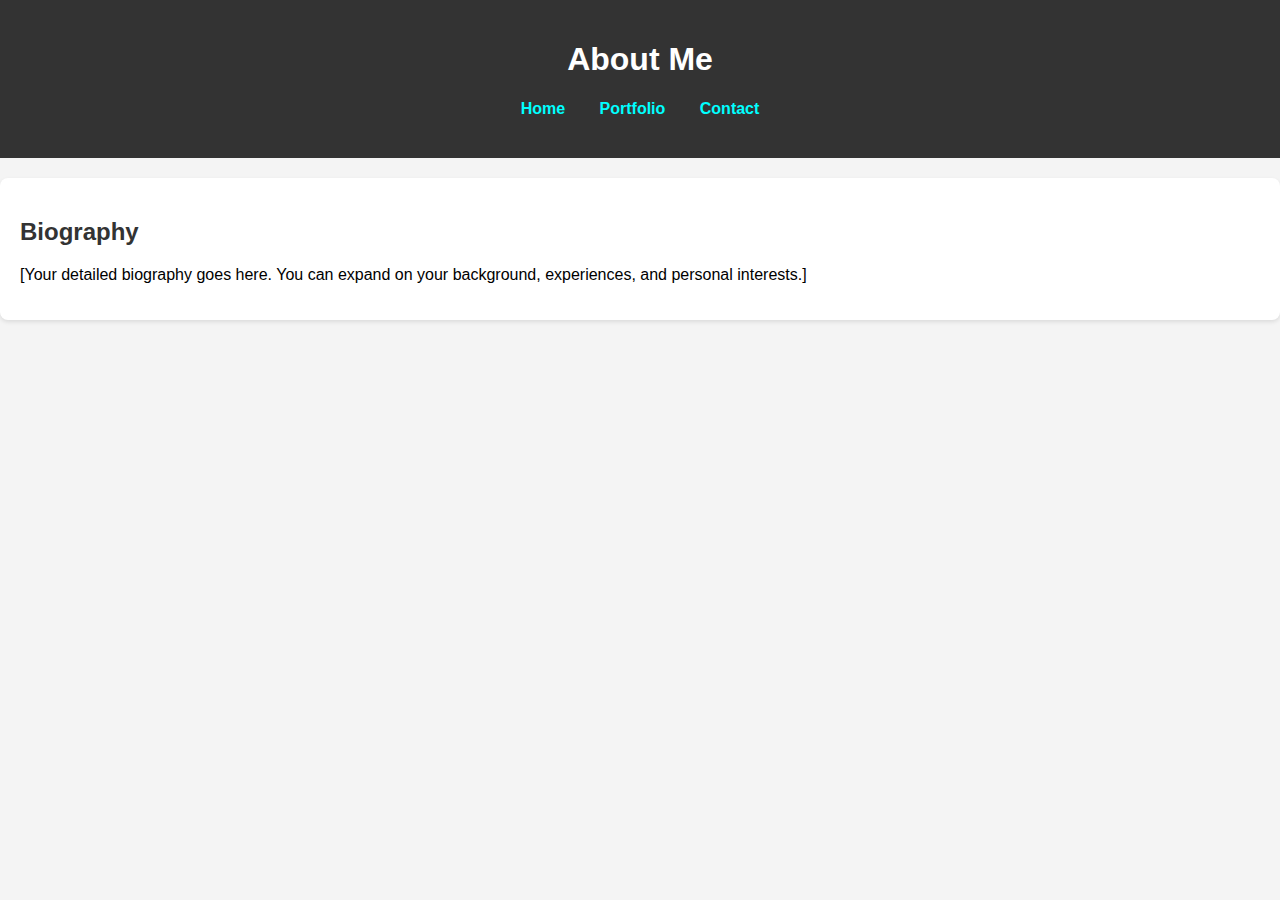
==== about.html @ 7da4dcb6 "created different pages" ====
<!DOCTYPE html>
<html lang="en">
<head>
    <meta charset="UTF-8">
    <meta name="viewport" content="width=device-width, initial-scale=1.0">
    <title>About Me</title>
    <link rel="stylesheet" href="styles.css">
</head>
<body>
    <header>
        <h1>About Me</h1>
        <nav>
            <ul>
                <li><a href="index.html">Home</a></li>
                <li><a href="portfolio.html">Portfolio</a></li>
                <li><a href="contact.html">Contact</a></li>
            </ul>
        </nav>
    </header>
    <section>
        <h2>Biography</h2>
        <p>[Your detailed biography goes here. You can expand on your background, experiences, and personal interests.]</p>
    </section>
</body>
</html>
---- styles.css ----
body {
    font-family: Arial, sans-serif;
    background-color: #f4f4f4;
    margin: 0;
    padding: 0;
}
header {
    background-color: #333;
    color: white;
    padding: 20px;
    text-align: center;
}
section {
    padding: 20px;
}
section {
    margin: 20px 0;
    padding: 20px;
    background-color: #fff;
    border-radius: 8px;
    box-shadow: 0 2px 4px rgba(0, 0, 0, 0.1);
}

h2 {
    color: #333;
}

ul {
    list-style-type: none;
    padding: 0;
}

ul li {
    margin-bottom: 10px;
}

a {
    color: #0066cc;
    text-decoration: none;
}

a:hover {
    text-decoration: underline;
}

form {
    display: flex;
    flex-direction: column;
    gap: 10px;
    max-width: 500px;
    margin: 0 auto;
}

label {
    font-weight: bold;
}

input, textarea {
    padding: 10px;
    border: 1px solid #ccc;
    border-radius: 5px;
    width: 100%;
}

button {
    background-color: #333;
    color: white;
    padding: 10px;
    border: none;
    border-radius: 5px;
    cursor: pointer;
}

button:hover {
    background-color: #555;
}
nav {
    text-align: center;
    margin: 20px 0;
}

nav ul {
    list-style-type: none;
    padding: 0;
}

nav ul li {
    display: inline;
    margin: 0 15px;
}

nav ul li a {
    text-decoration: none;
    color: #00ffff;
    font-weight: bold;
}

nav ul li a:hover {
    color: #0066cc;
}
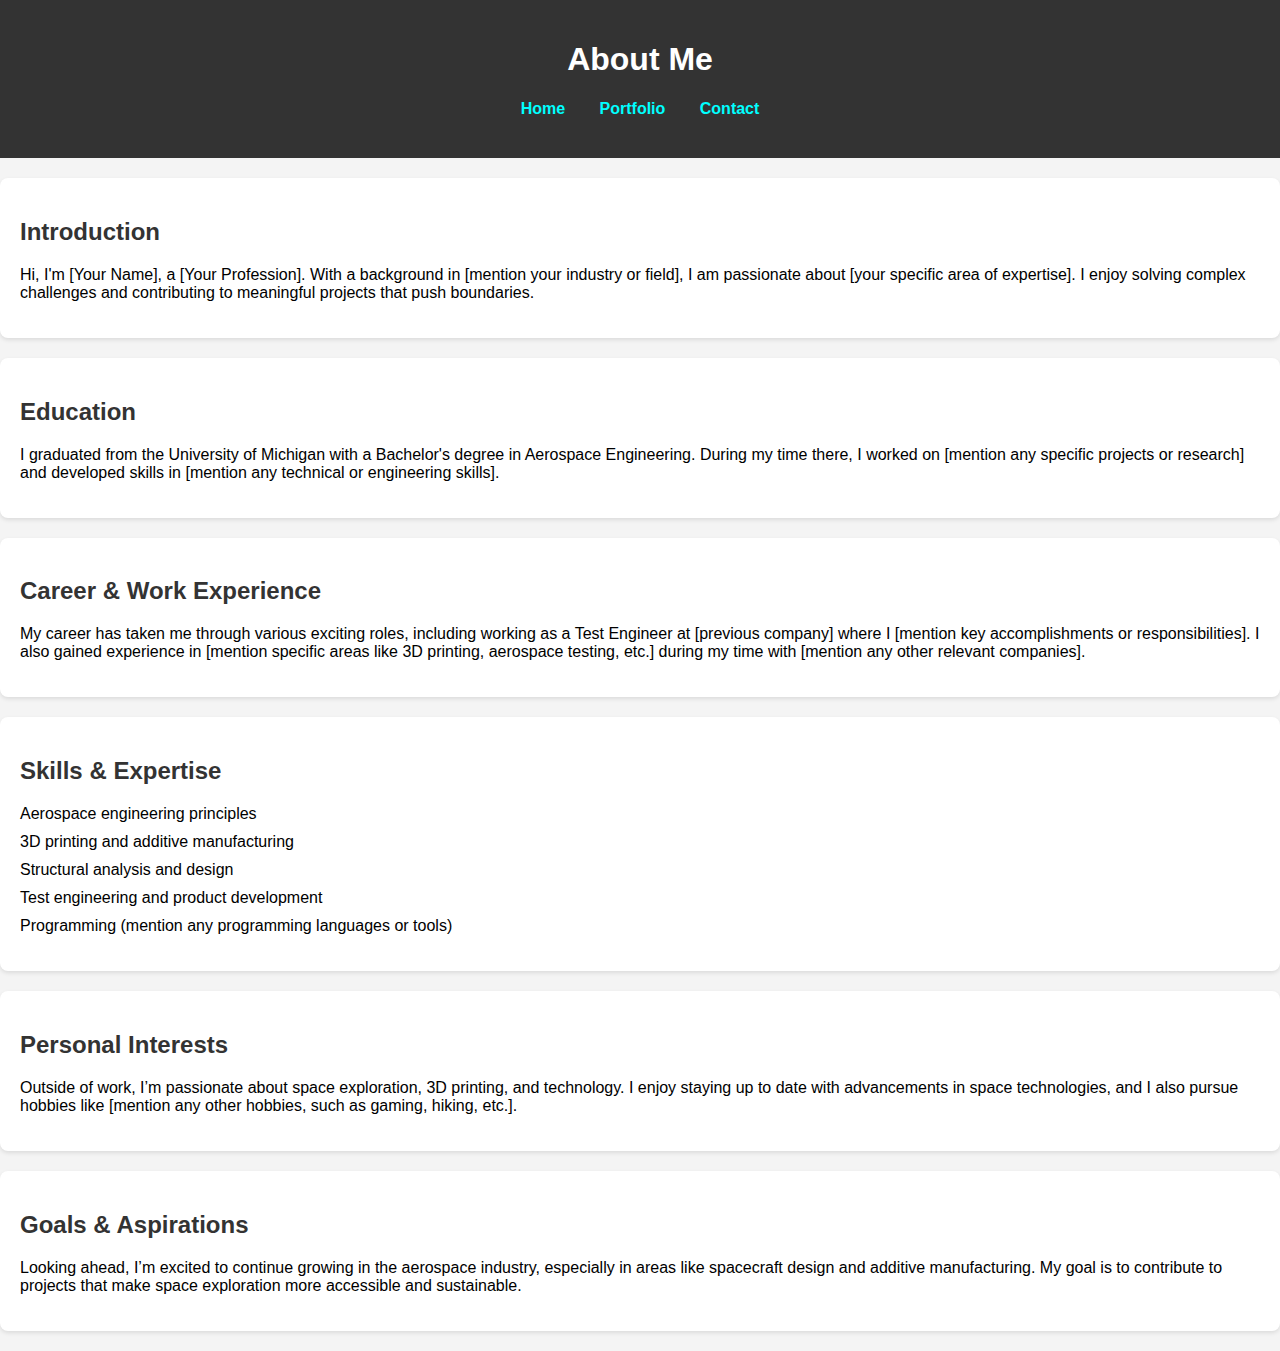
==== commit 415d3394: "basic outline of about me page" ====
--- a/about.html
+++ b/about.html
@@ -18,8 +18,39 @@
         </nav>
     </header>
     <section>
-        <h2>Biography</h2>
-        <p>[Your detailed biography goes here. You can expand on your background, experiences, and personal interests.]</p>
+        <h2>Introduction</h2>
+        <p>Hi, I'm [Your Name], a [Your Profession]. With a background in [mention your industry or field], I am passionate about [your specific area of expertise]. I enjoy solving complex challenges and contributing to meaningful projects that push boundaries.</p>
+    </section>
+
+    <section>
+        <h2>Education</h2>
+        <p>I graduated from the University of Michigan with a Bachelor's degree in Aerospace Engineering. During my time there, I worked on [mention any specific projects or research] and developed skills in [mention any technical or engineering skills].</p>
+    </section>
+
+    <section>
+        <h2>Career & Work Experience</h2>
+        <p>My career has taken me through various exciting roles, including working as a Test Engineer at [previous company] where I [mention key accomplishments or responsibilities]. I also gained experience in [mention specific areas like 3D printing, aerospace testing, etc.] during my time with [mention any other relevant companies].</p>
+    </section>
+
+    <section>
+        <h2>Skills & Expertise</h2>
+        <ul>
+            <li>Aerospace engineering principles</li>
+            <li>3D printing and additive manufacturing</li>
+            <li>Structural analysis and design</li>
+            <li>Test engineering and product development</li>
+            <li>Programming (mention any programming languages or tools)</li>
+        </ul>
+    </section>
+
+    <section>
+        <h2>Personal Interests</h2>
+        <p>Outside of work, I’m passionate about space exploration, 3D printing, and technology. I enjoy staying up to date with advancements in space technologies, and I also pursue hobbies like [mention any other hobbies, such as gaming, hiking, etc.].</p>
+    </section>
+
+    <section>
+        <h2>Goals & Aspirations</h2>
+        <p>Looking ahead, I’m excited to continue growing in the aerospace industry, especially in areas like spacecraft design and additive manufacturing. My goal is to contribute to projects that make space exploration more accessible and sustainable.</p>
     </section>
 </body>
 </html>
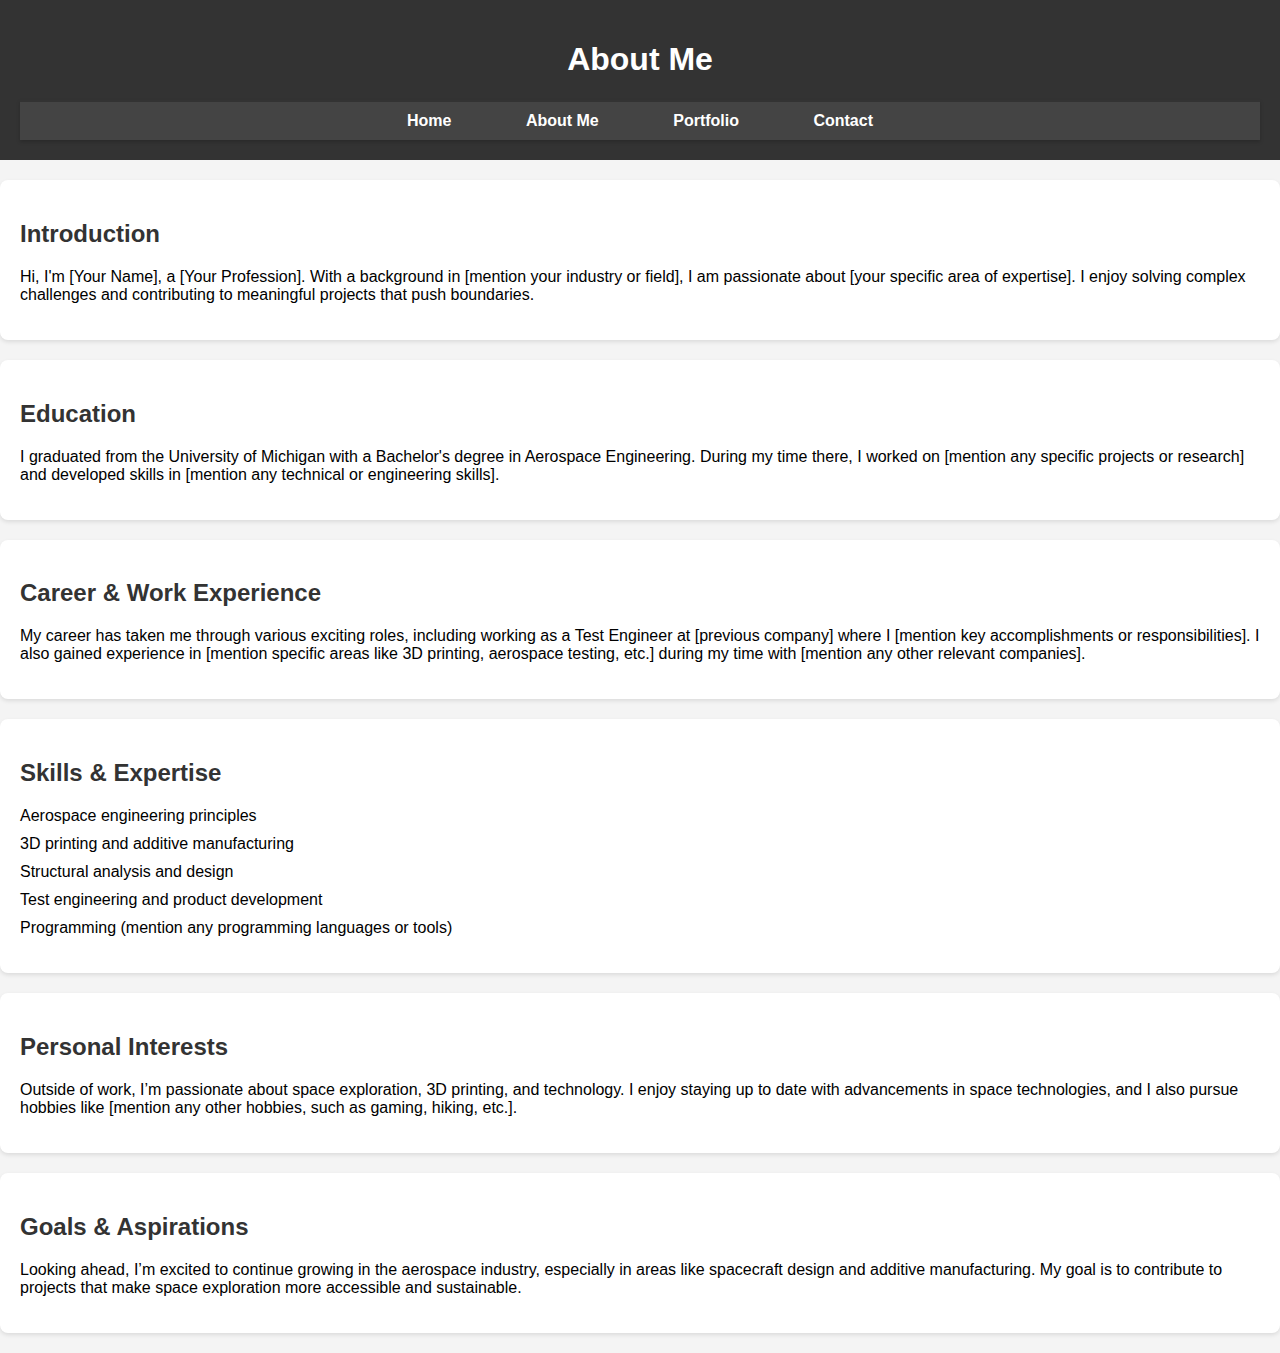
==== commit b5dd2eea: "trying new navigations" ====
--- a/about.html
+++ b/about.html
@@ -12,6 +12,7 @@
         <nav>
             <ul>
                 <li><a href="index.html">Home</a></li>
+                <li><a href="about.html">About Me</a></li>
                 <li><a href="portfolio.html">Portfolio</a></li>
                 <li><a href="contact.html">Contact</a></li>
             </ul>
--- a/styles.css
+++ b/styles.css
@@ -4,18 +4,53 @@
     margin: 0;
     padding: 0;
 }
+
 header {
     background-color: #333;
     color: white;
     padding: 20px;
     text-align: center;
+    position: relative; /* For consistent layout control */
 }
+
+/* Navigation Bar styles */
+nav {
+    background-color: #444;
+    text-align: center;
+    padding: 10px 0;
+    border-top: 2px solid #333; /* Separation from header */
+    box-shadow: 0px 2px 4px rgba(0, 0, 0, 0.2); /* Subtle shadow for elevation */
+    width: 100%; /* Full width for consistency */
+}
+
+nav ul {
+    list-style-type: none;
+    margin: 0;
+    padding: 0;
+}
+
+nav ul li {
+    display: inline-block; /* Better control over spacing and layout */
+    margin: 0 15px;
+}
+
+nav ul li a {
+    text-decoration: none;
+    color: white; /* Ensures readability on the dark background */
+    font-weight: bold;
+    padding: 10px 20px;
+    border-radius: 5px;
+    transition: background-color 0.3s ease;
+}
+
+nav ul li a:hover {
+    background-color: #555;
+    color: #fff; /* Keeps text white on hover for clarity */
+}
+
 section {
     padding: 20px;
-}
-section {
     margin: 20px 0;
-    padding: 20px;
     background-color: #fff;
     border-radius: 8px;
     box-shadow: 0 2px 4px rgba(0, 0, 0, 0.1);
@@ -74,27 +109,3 @@
 button:hover {
     background-color: #555;
 }
-nav {
-    text-align: center;
-    margin: 20px 0;
-}
-
-nav ul {
-    list-style-type: none;
-    padding: 0;
-}
-
-nav ul li {
-    display: inline;
-    margin: 0 15px;
-}
-
-nav ul li a {
-    text-decoration: none;
-    color: #00ffff;
-    font-weight: bold;
-}
-
-nav ul li a:hover {
-    color: #0066cc;
-}
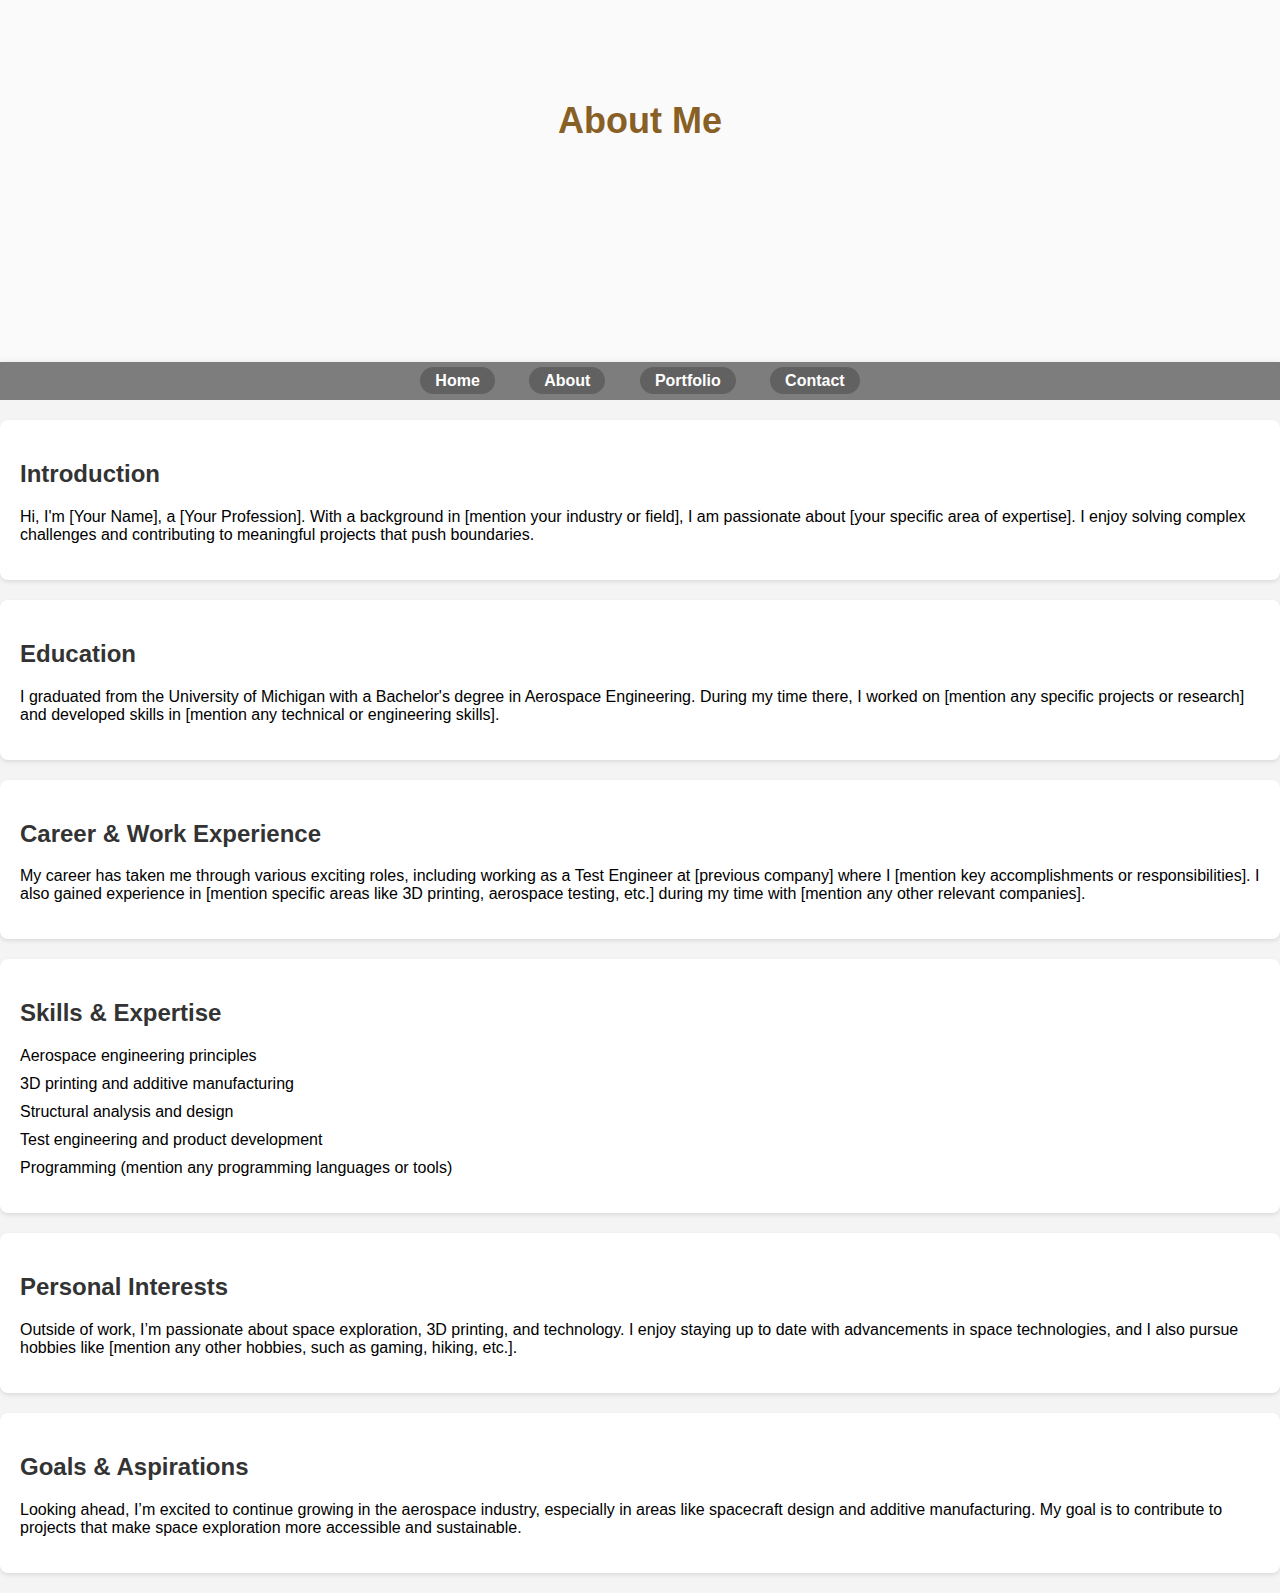
==== commit 9d8b0259: "Basic set up done, now need content" ====
--- a/about.html
+++ b/about.html
@@ -7,17 +7,19 @@
     <link rel="stylesheet" href="styles.css">
 </head>
 <body>
-    <header>
+    <header class="header-about">
+        <div class="overlay"></div>
         <h1>About Me</h1>
         <nav>
             <ul>
                 <li><a href="index.html">Home</a></li>
-                <li><a href="about.html">About Me</a></li>
+                <li><a href="about.html">About</a></li>
                 <li><a href="portfolio.html">Portfolio</a></li>
                 <li><a href="contact.html">Contact</a></li>
             </ul>
         </nav>
     </header>
+    
     <section>
         <h2>Introduction</h2>
         <p>Hi, I'm [Your Name], a [Your Profession]. With a background in [mention your industry or field], I am passionate about [your specific area of expertise]. I enjoy solving complex challenges and contributing to meaningful projects that push boundaries.</p>
--- a/styles.css
+++ b/styles.css
@@ -1,3 +1,4 @@
+/* General body styling */
 body {
     font-family: Arial, sans-serif;
     background-color: #f4f4f4;
@@ -5,49 +6,122 @@
     padding: 0;
 }
 
+/* Home Page Header */
+.header-home {
+    position: relative;
+    width: 100%;
+    height: 400px;
+    overflow: hidden;
+    background: url('src/images/home-image.jpg') no-repeat center center;
+    background-size: cover;
+}
+
+/* About Page Header */
+.header-about {
+    position: relative;
+    width: 100%;
+    height: 400px;
+    overflow: hidden;
+    background: url('src/images/image4.jpg') no-repeat center center;
+    background-size: cover;
+}
+
+/* Portfolio Page Header */
+.header-portfolio {
+    position: relative;
+    width: 100%;
+    height: 400px;
+    overflow: hidden;
+    background: url('src/images/image3.jpg') no-repeat center center;
+    background-size: cover;
+}
+
+/* Contact Page Header */
+.header-contact {
+    position: relative;
+    width: 100%;
+    height: 400px;
+    overflow: hidden;
+    background: url('src/images/image2.JPG') no-repeat center center;
+    background-size: cover;
+}
+
+
+/* Header styling */
 header {
-    background-color: #333;
-    color: white;
-    padding: 20px;
-    text-align: center;
-    position: relative; /* For consistent layout control */
-}
-
-/* Navigation Bar styles */
+    position: relative;
+    width: 100%;
+    height: 400px;
+    overflow: hidden;
+    background: url(src/images/image1.jpg) no-repeat center center;
+    background-size: cover;
+}
+
+/* Header overlay */
+.overlay {
+    position: absolute;
+    top: 0;
+    left: 0;
+    width: 100%;
+    height: 100%;
+    background-color: rgba(255, 255, 255, 0.5);
+    z-index: 1;
+}
+
+/* Header content - title */
+header h1 {
+    position: absolute;
+    z-index: 2;
+    color: rgb(136, 96, 37);
+    text-align: center;
+    padding-top: 50px;
+    margin: 0;
+    font-size: 36px;
+    top: 50px;
+    width: 100%;
+    font-family: -apple-system, BlinkMacSystemFont, "San Francisco", "Helvetica Neue", Helvetica, Arial, sans-serif;
+}
+
+/* Navigation bar styling */
 nav {
-    background-color: #444;
+    position: absolute;
+    bottom: 0;
+    width: 100%;
+    background-color: rgba(0, 0, 0, 0.5);
     text-align: center;
     padding: 10px 0;
-    border-top: 2px solid #333; /* Separation from header */
-    box-shadow: 0px 2px 4px rgba(0, 0, 0, 0.2); /* Subtle shadow for elevation */
-    width: 100%; /* Full width for consistency */
-}
-
+    box-shadow: 0px 4px 10px rgba(0, 0, 0, 0.2);
+    z-index: 2;
+}
+
+/* Navigation list */
 nav ul {
-    list-style-type: none;
+    list-style: none;
     margin: 0;
     padding: 0;
 }
 
 nav ul li {
-    display: inline-block; /* Better control over spacing and layout */
+    display: inline-block;
     margin: 0 15px;
 }
 
+/* Navigation links */
 nav ul li a {
     text-decoration: none;
-    color: white; /* Ensures readability on the dark background */
+    color: white;
     font-weight: bold;
-    padding: 10px 20px;
-    border-radius: 5px;
-    transition: background-color 0.3s ease;
+    padding: 5px 15px;
+    background-color: rgba(90, 90, 90, 0.8);
+    border-radius: 20px;
+    transition: background-color 0.3s ease, box-shadow 0.3s ease;
 }
 
 nav ul li a:hover {
-    background-color: #555;
-    color: #fff; /* Keeps text white on hover for clarity */
-}
-
+    background-color: rgba(0, 102, 204, 0.8);
+}
+
+/* Section styling */
 section {
     padding: 20px;
     margin: 20px 0;
@@ -56,28 +130,112 @@
     box-shadow: 0 2px 4px rgba(0, 0, 0, 0.1);
 }
 
-h2 {
+/* Heading section for explore */
+#explore-heading {
+    text-align: center;
+    margin: 50px 0;
+}
+
+#explore-heading h2 {
+    font-size: 28px;
     color: #333;
-}
-
-ul {
-    list-style-type: none;
-    padding: 0;
-}
-
-ul li {
-    margin-bottom: 10px;
-}
-
-a {
-    color: #0066cc;
+    margin: 0;
+}
+
+/* Thumbnails section */
+#thumbnails {
+    padding: 20px;
+    box-sizing: border-box;
+    text-align: center;
+}
+
+/* Thumbnail container */
+.thumbnail-container {
+    display: flex;
+    justify-content: center;
+    gap: 20px;
+    flex-wrap: wrap;
+}
+
+/* Common Thumbnail styling */
+.thumbnail {
+    display: flex;
+    flex-direction: column;
+    align-items: center;
     text-decoration: none;
-}
-
-a:hover {
-    text-decoration: underline;
-}
-
+    color: black;
+    border: 1px solid #ddd;
+    border-radius: 10px;
+    overflow: hidden;
+    transition: transform 0.3s ease, box-shadow 0.3s ease;
+    max-height: 300px; /* Consistent height */
+}
+
+/* Portfolio Thumbnail - Longer Width */
+.portfolio-thumbnail {
+    max-width: 300px; /* Wider than the resume thumbnail */
+}
+
+/* Resume Thumbnail */
+.resume-thumbnail {
+    max-width: 150px; /* Narrower width */
+}
+
+/* Image inside the thumbnail */
+.thumbnail img {
+    width: 100%;
+    height: 200px; /* Keep consistent height for all images */
+    object-fit: cover; /* Maintain aspect ratio */
+    margin-bottom: 10px; /* Space between image and caption */
+}
+
+/* Caption styling */
+.thumbnail p {
+    margin: 0;
+    padding: 5px;
+    font-weight: bold;
+    text-align: center;
+    color: #333; /* Adjust color if needed */
+}
+
+/* Hover effect on thumbnails */
+.thumbnail:hover {
+    transform: scale(1.05);
+    box-shadow: 0px 6px 15px rgba(0, 0, 0, 0.3);
+}
+
+
+/* About Me section styling */
+#about {
+    display: flex;
+    justify-content: space-between;
+    align-items: center;
+}
+
+#about .about-text {
+    flex: 1;
+    padding-right: 20px;
+}
+
+#about .about-text p {
+    margin: 0;
+}
+
+#about .headshot {
+    flex: 1;
+    display: flex;
+    justify-content: center;
+}
+
+#about .headshot img {
+    width: 100%;
+    max-width: 150px;
+    height: auto;
+    border-radius: 50%;
+    object-fit: cover;
+}
+
+/* Form styling */
 form {
     display: flex;
     flex-direction: column;
@@ -109,3 +267,39 @@
 button:hover {
     background-color: #555;
 }
+
+/* Links */
+a {
+    color: #0066cc;
+    text-decoration: none;
+}
+
+a:hover {
+    text-decoration: underline;
+}
+
+/* List styling */
+ul {
+    list-style: none;
+    padding: 0;
+}
+
+ul li {
+    margin-bottom: 10px;
+}
+
+/* Heading styles */
+h2 {
+    color: #333;
+}
+/* Header overlay */
+.overlay {
+    position: absolute;
+    top: 0;
+    left: 0;
+    width: 100%;
+    height: 100%;
+    background-color: rgba(255, 255, 255, 0.5); /* Adjust opacity as needed */
+    z-index: 1;
+}
+
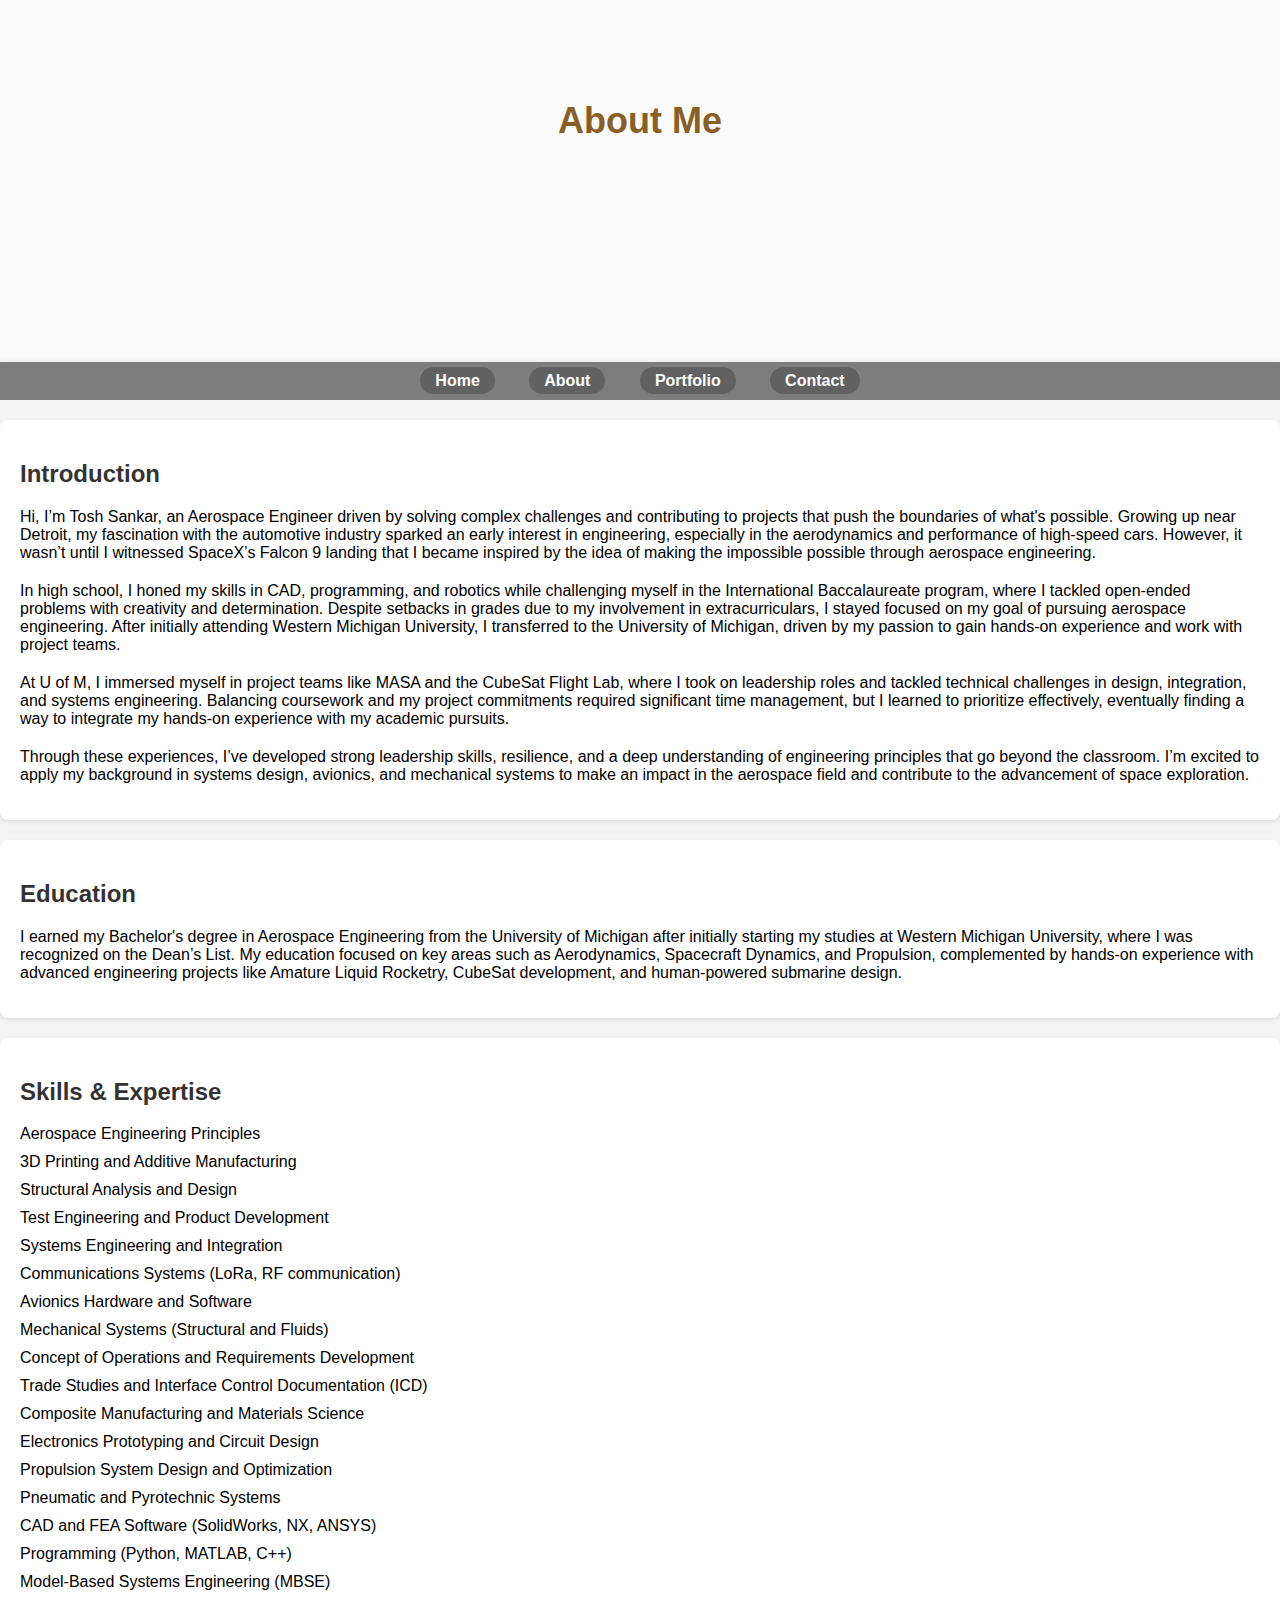
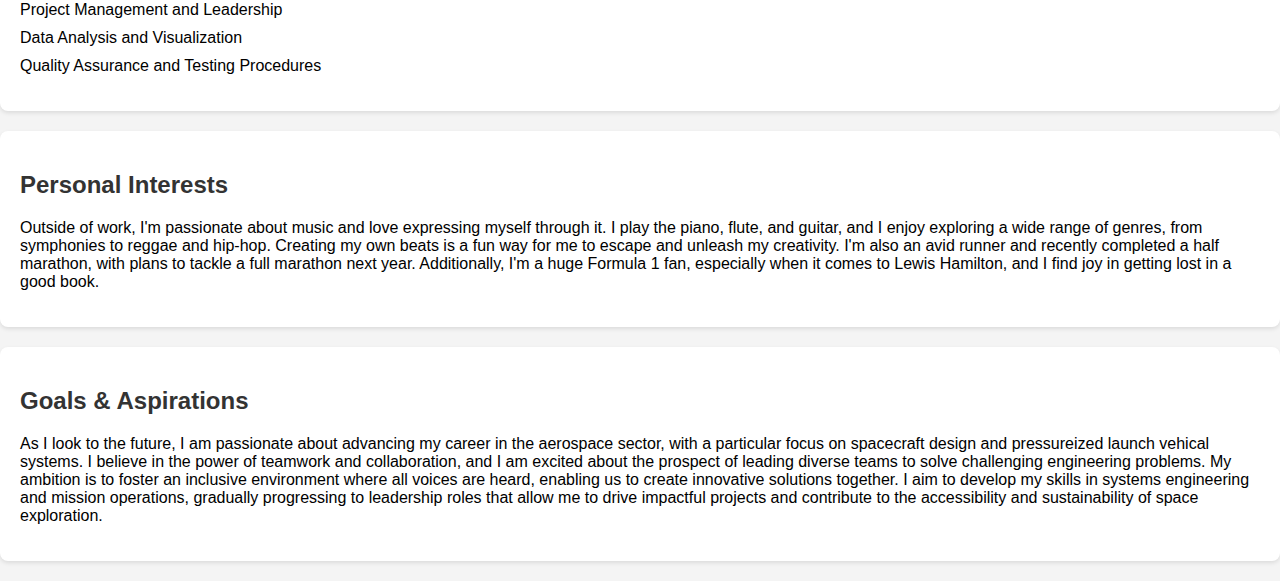
==== commit d543b7f3: "Finished home page with content and about me page" ====
--- a/about.html
+++ b/about.html
@@ -22,38 +22,59 @@
     
     <section>
         <h2>Introduction</h2>
-        <p>Hi, I'm [Your Name], a [Your Profession]. With a background in [mention your industry or field], I am passionate about [your specific area of expertise]. I enjoy solving complex challenges and contributing to meaningful projects that push boundaries.</p>
+        <p>Hi, I’m Tosh Sankar, an Aerospace Engineer driven by solving complex challenges and contributing to projects that push the boundaries of what's possible. Growing up near Detroit, my fascination with the automotive industry sparked an early interest in engineering, especially in the aerodynamics and performance of high-speed cars. However, it wasn’t until I witnessed SpaceX’s Falcon 9 landing that I became inspired by the idea of making the impossible possible through aerospace engineering.</p>
+
+        <p style="margin-top: 20px;">In high school, I honed my skills in CAD, programming, and robotics while challenging myself in the International Baccalaureate program, where I tackled open-ended problems with creativity and determination. Despite setbacks in grades due to my involvement in extracurriculars, I stayed focused on my goal of pursuing aerospace engineering. After initially attending Western Michigan University, I transferred to the University of Michigan, driven by my passion to gain hands-on experience and work with project teams.</p>
+            
+        <p style="margin-top: 20px;">At U of M, I immersed myself in project teams like MASA and the CubeSat Flight Lab, where I took on leadership roles and tackled technical challenges in design, integration, and systems engineering. Balancing coursework and my project commitments required significant time management, but I learned to prioritize effectively, eventually finding a way to integrate my hands-on experience with my academic pursuits.</p>
+            
+        <p style="margin-top: 20px;">Through these experiences, I’ve developed strong leadership skills, resilience, and a deep understanding of engineering principles that go beyond the classroom. I’m excited to apply my background in systems design, avionics, and mechanical systems to make an impact in the aerospace field and contribute to the advancement of space exploration.</p>
     </section>
 
     <section>
         <h2>Education</h2>
-        <p>I graduated from the University of Michigan with a Bachelor's degree in Aerospace Engineering. During my time there, I worked on [mention any specific projects or research] and developed skills in [mention any technical or engineering skills].</p>
-    </section>
-
-    <section>
-        <h2>Career & Work Experience</h2>
-        <p>My career has taken me through various exciting roles, including working as a Test Engineer at [previous company] where I [mention key accomplishments or responsibilities]. I also gained experience in [mention specific areas like 3D printing, aerospace testing, etc.] during my time with [mention any other relevant companies].</p>
+        <p>
+            I earned my Bachelor's degree in Aerospace Engineering from the University of Michigan after initially starting my studies at Western Michigan University, where I was recognized on the Dean’s List. My education focused on key areas such as Aerodynamics, Spacecraft Dynamics, and Propulsion, complemented by hands-on experience with advanced engineering projects like Amature Liquid Rocketry, CubeSat development, and human-powered submarine design.
+        </p>
     </section>
 
     <section>
         <h2>Skills & Expertise</h2>
         <ul>
-            <li>Aerospace engineering principles</li>
-            <li>3D printing and additive manufacturing</li>
-            <li>Structural analysis and design</li>
-            <li>Test engineering and product development</li>
-            <li>Programming (mention any programming languages or tools)</li>
+            <li>Aerospace Engineering Principles</li>
+            <li>3D Printing and Additive Manufacturing</li>
+            <li>Structural Analysis and Design</li>
+            <li>Test Engineering and Product Development</li>
+            <li>Systems Engineering and Integration</li>
+            <li>Communications Systems (LoRa, RF communication)</li>
+            <li>Avionics Hardware and Software</li>
+            <li>Mechanical Systems (Structural and Fluids)</li>
+            <li>Concept of Operations and Requirements Development</li>
+            <li>Trade Studies and Interface Control Documentation (ICD)</li>
+            <li>Composite Manufacturing and Materials Science</li>
+            <li>Electronics Prototyping and Circuit Design</li>
+            <li>Propulsion System Design and Optimization</li>
+            <li>Pneumatic and Pyrotechnic Systems</li>
+            <li>CAD and FEA Software (SolidWorks, NX, ANSYS)</li>
+            <li>Programming (Python, MATLAB, C++)</li>
+            <li>Model-Based Systems Engineering (MBSE)</li>
+            <li>Project Management and Leadership</li>
+            <li>Data Analysis and Visualization</li>
+            <li>Quality Assurance and Testing Procedures</li>
         </ul>
     </section>
+    
 
     <section>
         <h2>Personal Interests</h2>
-        <p>Outside of work, I’m passionate about space exploration, 3D printing, and technology. I enjoy staying up to date with advancements in space technologies, and I also pursue hobbies like [mention any other hobbies, such as gaming, hiking, etc.].</p>
+        <p>Outside of work, I'm passionate about music and love expressing myself through it. I play the piano, flute, and guitar, and I enjoy exploring a wide range of genres, from symphonies to reggae and hip-hop. Creating my own beats is a fun way for me to escape and unleash my creativity. I'm also an avid runner and recently completed a half marathon, with plans to tackle a full marathon next year. Additionally, I'm a huge Formula 1 fan, especially when it comes to Lewis Hamilton, and I find joy in getting lost in a good book.</p>
     </section>
+    
 
     <section>
         <h2>Goals & Aspirations</h2>
-        <p>Looking ahead, I’m excited to continue growing in the aerospace industry, especially in areas like spacecraft design and additive manufacturing. My goal is to contribute to projects that make space exploration more accessible and sustainable.</p>
+        <p>As I look to the future, I am passionate about advancing my career in the aerospace sector, with a particular focus on spacecraft design and pressureized launch vehical systems. I believe in the power of teamwork and collaboration, and I am excited about the prospect of leading diverse teams to solve challenging engineering problems. My ambition is to foster an inclusive environment where all voices are heard, enabling us to create innovative solutions together. I aim to develop my skills in systems engineering and mission operations, gradually progressing to leadership roles that allow me to drive impactful projects and contribute to the accessibility and sustainability of space exploration.</p>
     </section>
+    
 </body>
 </html>
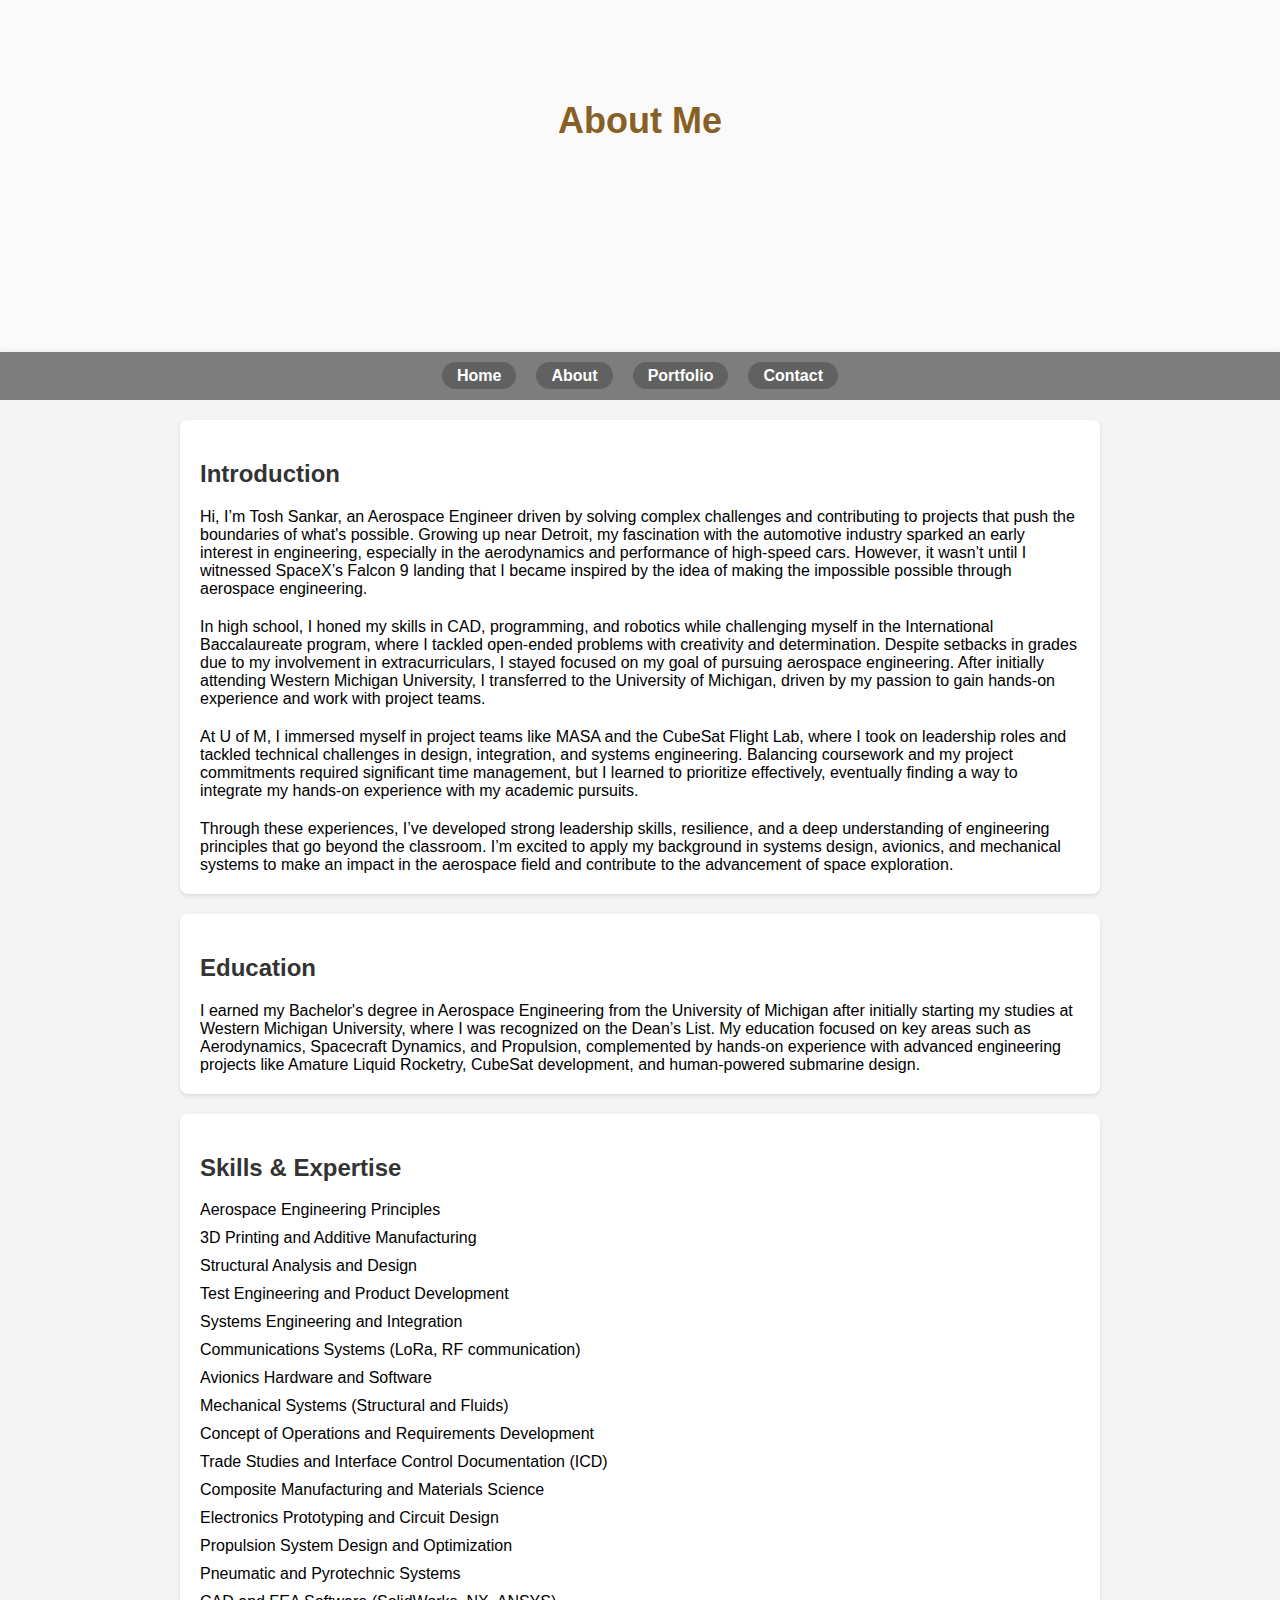
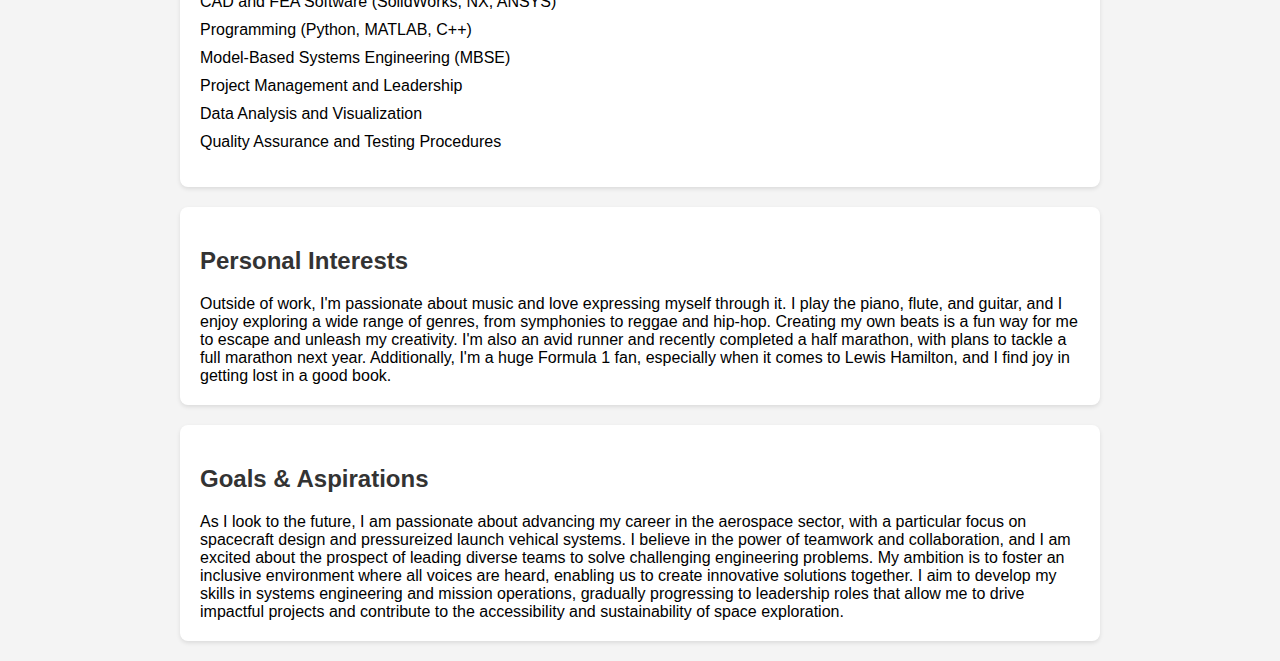
==== commit cffb3ee9: "Fixed side margine issues, and now flexible for smartphone devices-ish (nav still needs work)" ====
--- a/about.html
+++ b/about.html
@@ -24,7 +24,7 @@
         <h2>Introduction</h2>
         <p>Hi, I’m Tosh Sankar, an Aerospace Engineer driven by solving complex challenges and contributing to projects that push the boundaries of what's possible. Growing up near Detroit, my fascination with the automotive industry sparked an early interest in engineering, especially in the aerodynamics and performance of high-speed cars. However, it wasn’t until I witnessed SpaceX’s Falcon 9 landing that I became inspired by the idea of making the impossible possible through aerospace engineering.</p>
 
-        <p style="margin-top: 20px;">In high school, I honed my skills in CAD, programming, and robotics while challenging myself in the International Baccalaureate program, where I tackled open-ended problems with creativity and determination. Despite setbacks in grades due to my involvement in extracurriculars, I stayed focused on my goal of pursuing aerospace engineering. After initially attending Western Michigan University, I transferred to the University of Michigan, driven by my passion to gain hands-on experience and work with project teams.</p>
+        <p style="margin-top: 20px;" style="margin-left: 34444;">In high school, I honed my skills in CAD, programming, and robotics while challenging myself in the International Baccalaureate program, where I tackled open-ended problems with creativity and determination. Despite setbacks in grades due to my involvement in extracurriculars, I stayed focused on my goal of pursuing aerospace engineering. After initially attending Western Michigan University, I transferred to the University of Michigan, driven by my passion to gain hands-on experience and work with project teams.</p>
             
         <p style="margin-top: 20px;">At U of M, I immersed myself in project teams like MASA and the CubeSat Flight Lab, where I took on leadership roles and tackled technical challenges in design, integration, and systems engineering. Balancing coursework and my project commitments required significant time management, but I learned to prioritize effectively, eventually finding a way to integrate my hands-on experience with my academic pursuits.</p>
             
--- a/styles.css
+++ b/styles.css
@@ -82,7 +82,7 @@
     font-family: -apple-system, BlinkMacSystemFont, "San Francisco", "Helvetica Neue", Helvetica, Arial, sans-serif;
 }
 
-/* Navigation bar styling */
+/* Navigation bar */
 nav {
     position: absolute;
     bottom: 0;
@@ -96,14 +96,17 @@
 
 /* Navigation list */
 nav ul {
-    list-style: none;
+    display: flex; /* Flexbox for responsive behavior */
+    justify-content: center; /* Center items horizontally */
+    flex-wrap: wrap; /* Allow items to wrap on smaller screens */
+    list-style: none; /* Remove bullets */
     margin: 0;
     padding: 0;
 }
 
+/* Navigation items */
 nav ul li {
-    display: inline-block;
-    margin: 0 15px;
+    margin: 5px 10px; /* Adjust spacing between items */
 }
 
 /* Navigation links */
@@ -115,20 +118,52 @@
     background-color: rgba(90, 90, 90, 0.8);
     border-radius: 20px;
     transition: background-color 0.3s ease, box-shadow 0.3s ease;
+    white-space: nowrap; /* Prevent text from breaking */
 }
 
 nav ul li a:hover {
     background-color: rgba(0, 102, 204, 0.8);
 }
 
+/* Responsive adjustments for smaller screens */
+@media (max-width: 768px) {
+    nav ul {
+        flex-direction: column; /* Stack items vertically */
+        align-items: center; /* Center them */
+    }
+
+    nav ul li {
+        margin: 10px 0; /* Add more spacing between stacked items */
+    }
+}
+
+
 /* Section styling */
+/* Ensure all sections have consistent spacing */
 section {
     padding: 20px;
-    margin: 20px 0;
+    margin: 20px auto; /* Center sections on the page */
+    width: calc(100% - 400px); /* Deduct 200px on each side */
+    max-width: 1200px; /* Optional: Limit the maximum width for better readability */
     background-color: #fff;
     border-radius: 8px;
     box-shadow: 0 2px 4px rgba(0, 0, 0, 0.1);
 }
+
+/* Alternatively, apply a universal container */
+.container {
+    margin: 0 auto; /* Center container */
+    padding: 0 200px; /* 200px padding on left and right */
+    box-sizing: border-box; /* Include padding in width calculations */
+}
+
+/* Text or other inner content */
+section p, section img {
+    margin: 0 auto;
+    max-width: 100%;
+    width: auto;
+}
+
 
 /* Heading section for explore */
 #explore-heading {
@@ -303,3 +338,13 @@
     z-index: 1;
 }
 
+@media (max-width: 768px) {
+    section {
+        width: calc(100% - 40px); /* Smaller margins for mobile */
+        padding: 10px;
+    }
+
+    .container {
+        padding: 0 20px;
+    }
+}
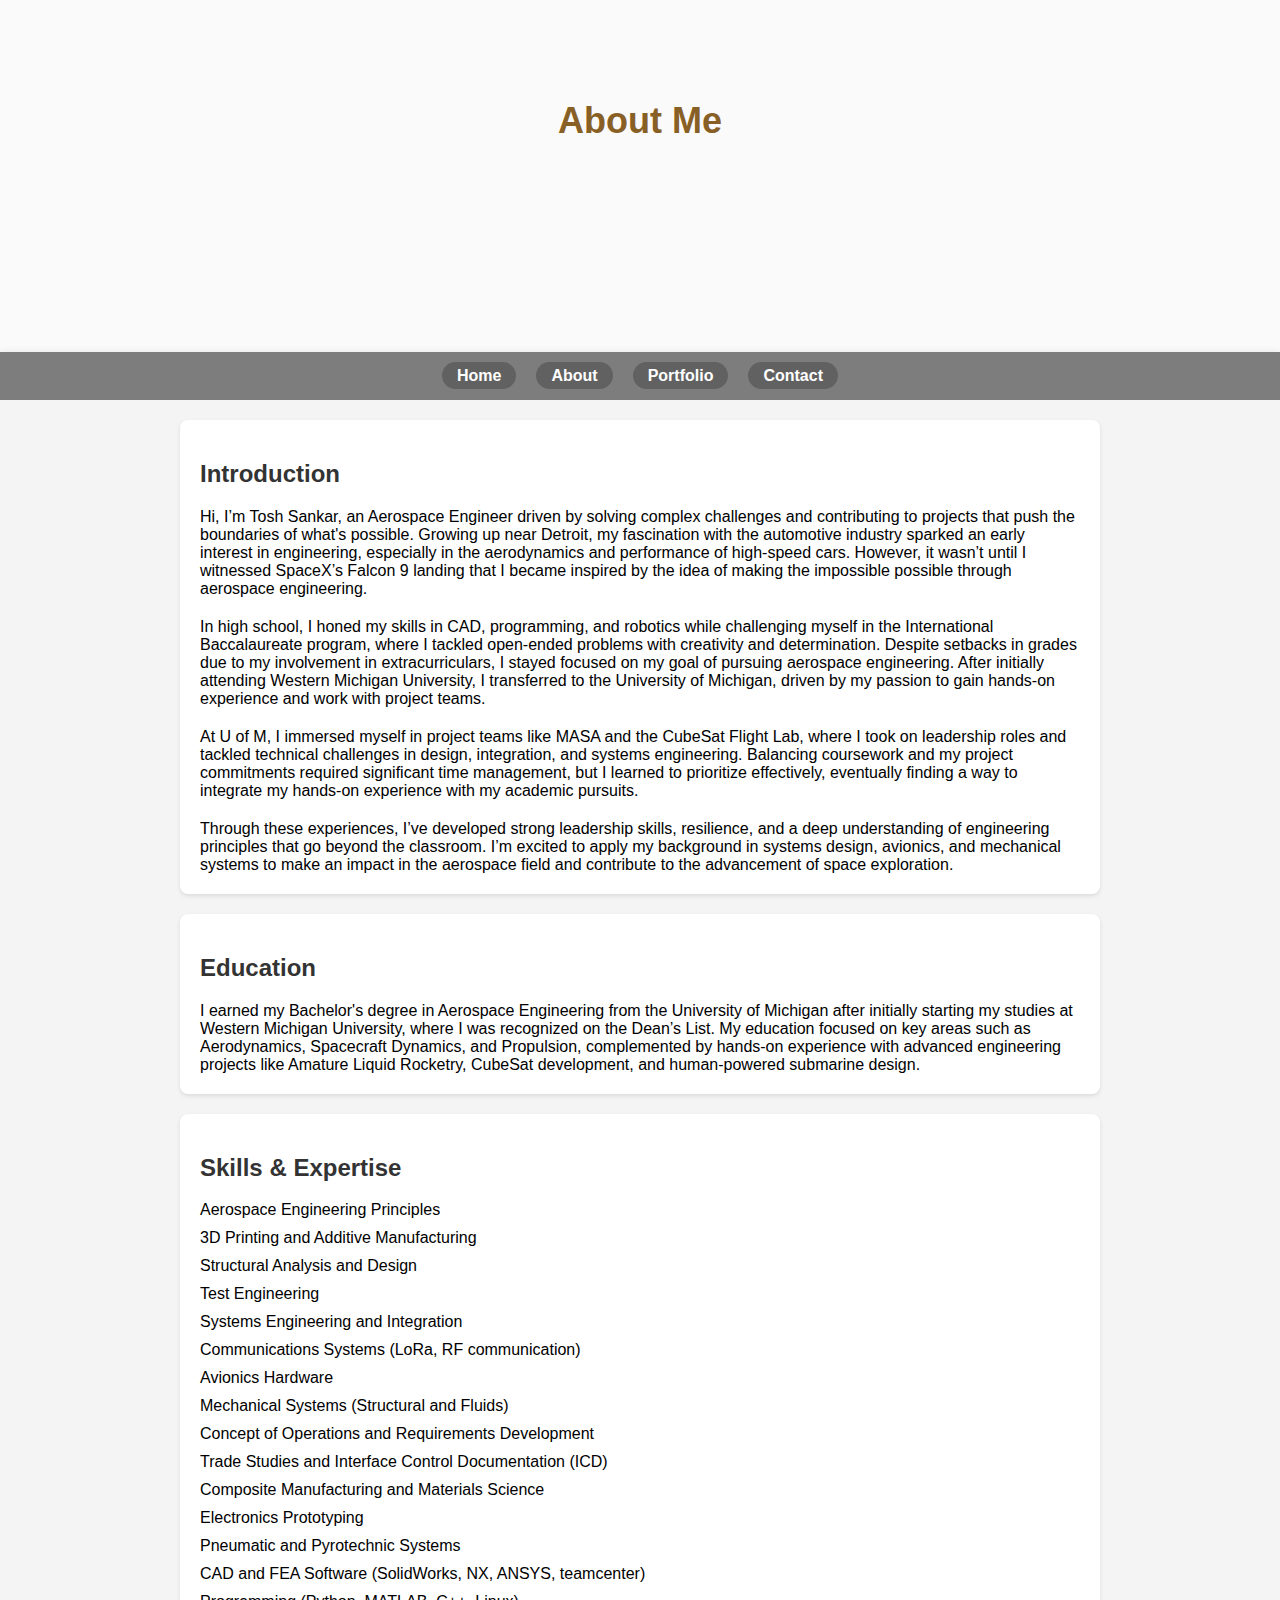
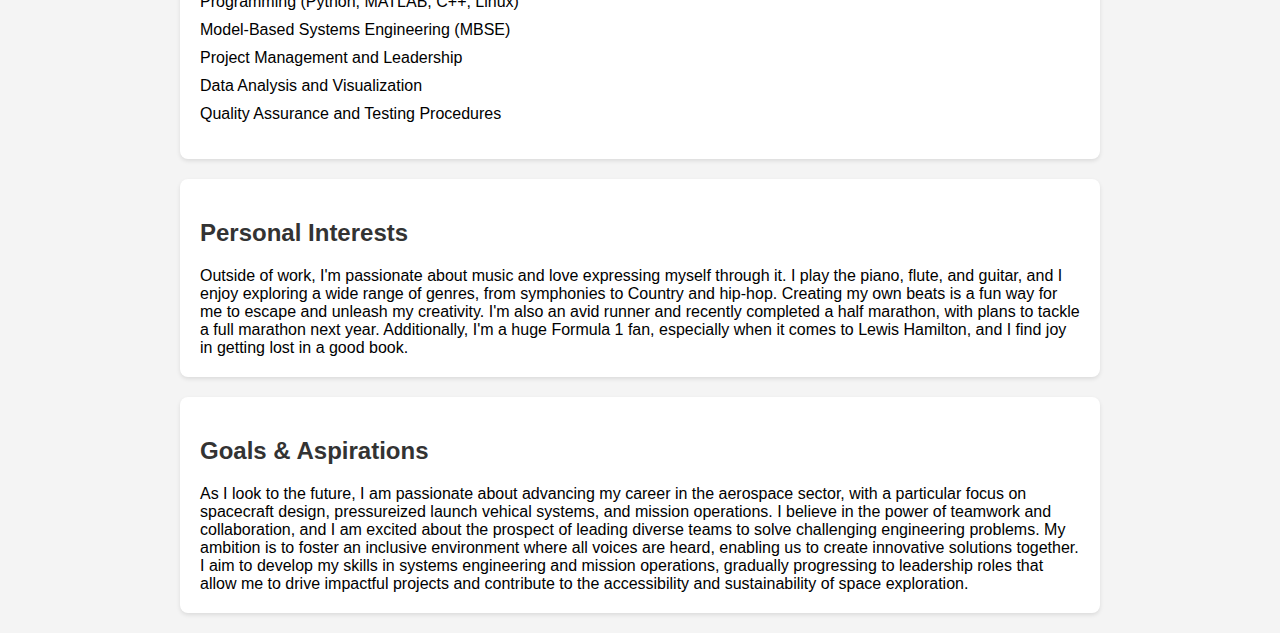
==== commit 087b0ce1: "updated about.html" ====
--- a/about.html
+++ b/about.html
@@ -44,19 +44,18 @@
             <li>Aerospace Engineering Principles</li>
             <li>3D Printing and Additive Manufacturing</li>
             <li>Structural Analysis and Design</li>
-            <li>Test Engineering and Product Development</li>
+            <li>Test Engineering</li>
             <li>Systems Engineering and Integration</li>
             <li>Communications Systems (LoRa, RF communication)</li>
-            <li>Avionics Hardware and Software</li>
+            <li>Avionics Hardware</li>
             <li>Mechanical Systems (Structural and Fluids)</li>
             <li>Concept of Operations and Requirements Development</li>
             <li>Trade Studies and Interface Control Documentation (ICD)</li>
             <li>Composite Manufacturing and Materials Science</li>
-            <li>Electronics Prototyping and Circuit Design</li>
-            <li>Propulsion System Design and Optimization</li>
+            <li>Electronics Prototyping</li>
             <li>Pneumatic and Pyrotechnic Systems</li>
-            <li>CAD and FEA Software (SolidWorks, NX, ANSYS)</li>
-            <li>Programming (Python, MATLAB, C++)</li>
+            <li>CAD and FEA Software (SolidWorks, NX, ANSYS, teamcenter)</li>
+            <li>Programming (Python, MATLAB, C++, Linux)</li>
             <li>Model-Based Systems Engineering (MBSE)</li>
             <li>Project Management and Leadership</li>
             <li>Data Analysis and Visualization</li>
@@ -67,13 +66,13 @@
 
     <section>
         <h2>Personal Interests</h2>
-        <p>Outside of work, I'm passionate about music and love expressing myself through it. I play the piano, flute, and guitar, and I enjoy exploring a wide range of genres, from symphonies to reggae and hip-hop. Creating my own beats is a fun way for me to escape and unleash my creativity. I'm also an avid runner and recently completed a half marathon, with plans to tackle a full marathon next year. Additionally, I'm a huge Formula 1 fan, especially when it comes to Lewis Hamilton, and I find joy in getting lost in a good book.</p>
+        <p>Outside of work, I'm passionate about music and love expressing myself through it. I play the piano, flute, and guitar, and I enjoy exploring a wide range of genres, from symphonies to Country and hip-hop. Creating my own beats is a fun way for me to escape and unleash my creativity. I'm also an avid runner and recently completed a half marathon, with plans to tackle a full marathon next year. Additionally, I'm a huge Formula 1 fan, especially when it comes to Lewis Hamilton, and I find joy in getting lost in a good book.</p>
     </section>
     
 
     <section>
         <h2>Goals & Aspirations</h2>
-        <p>As I look to the future, I am passionate about advancing my career in the aerospace sector, with a particular focus on spacecraft design and pressureized launch vehical systems. I believe in the power of teamwork and collaboration, and I am excited about the prospect of leading diverse teams to solve challenging engineering problems. My ambition is to foster an inclusive environment where all voices are heard, enabling us to create innovative solutions together. I aim to develop my skills in systems engineering and mission operations, gradually progressing to leadership roles that allow me to drive impactful projects and contribute to the accessibility and sustainability of space exploration.</p>
+        <p>As I look to the future, I am passionate about advancing my career in the aerospace sector, with a particular focus on spacecraft design, pressureized launch vehical systems, and mission operations. I believe in the power of teamwork and collaboration, and I am excited about the prospect of leading diverse teams to solve challenging engineering problems. My ambition is to foster an inclusive environment where all voices are heard, enabling us to create innovative solutions together. I aim to develop my skills in systems engineering and mission operations, gradually progressing to leadership roles that allow me to drive impactful projects and contribute to the accessibility and sustainability of space exploration.</p>
     </section>
     
 </body>
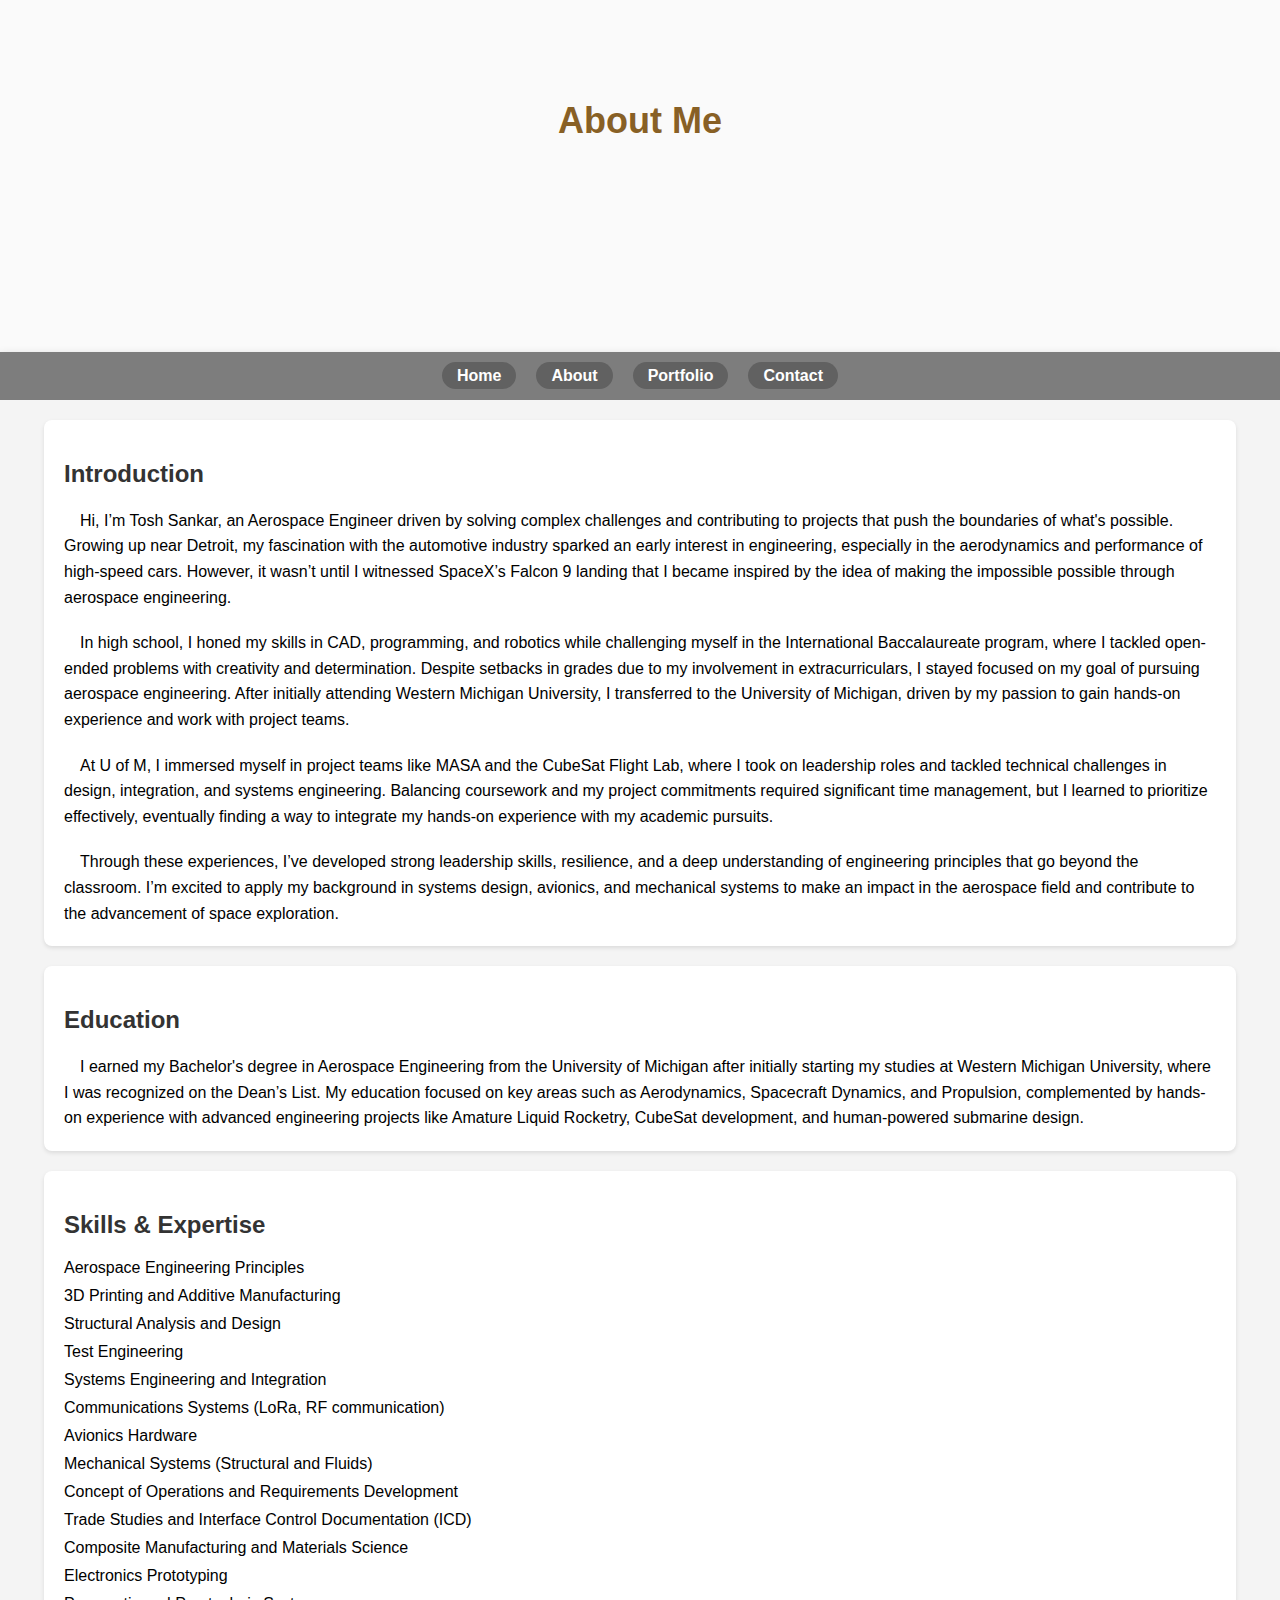
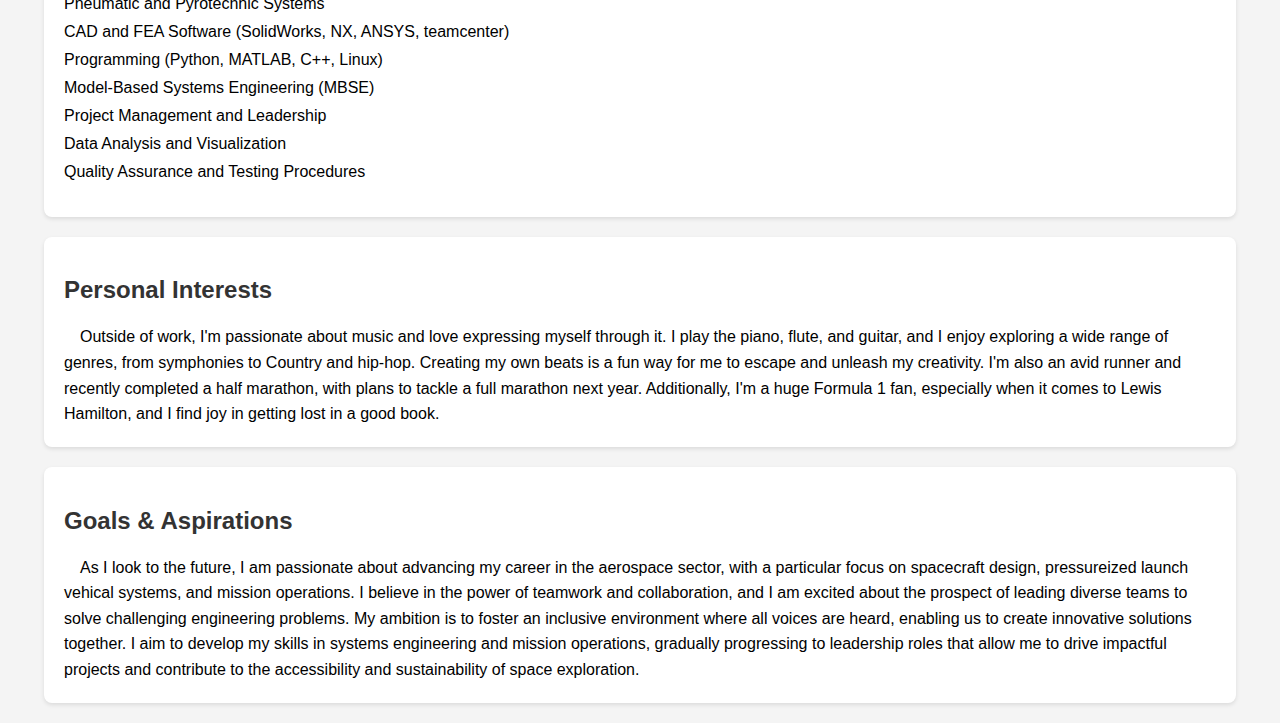
==== commit 547ba702: "added logo" ====
--- a/about.html
+++ b/about.html
@@ -5,6 +5,7 @@
     <meta name="viewport" content="width=device-width, initial-scale=1.0">
     <title>About Me</title>
     <link rel="stylesheet" href="styles.css">
+    <link rel="icon" href="favicon.png" type="image/png">
 </head>
 <body>
     <header class="header-about">
--- a/styles.css
+++ b/styles.css
@@ -1,4 +1,10 @@
 /* General body styling */
+p {
+    margin-bottom: 1em;
+    text-indent: 1em;
+    line-height: 1.6;
+}
+
 body {
     font-family: Arial, sans-serif;
     background-color: #f4f4f4;
@@ -143,7 +149,7 @@
 section {
     padding: 20px;
     margin: 20px auto; /* Center sections on the page */
-    width: calc(100% - 400px); /* Deduct 200px on each side */
+    width: 90%; /* Deduct 200px on each side */
     max-width: 1200px; /* Optional: Limit the maximum width for better readability */
     background-color: #fff;
     border-radius: 8px;
@@ -168,7 +174,7 @@
 /* Heading section for explore */
 #explore-heading {
     text-align: center;
-    margin: 50px 0;
+    margin: 50px auto;
 }
 
 #explore-heading h2 {
@@ -348,3 +354,182 @@
         padding: 0 20px;
     }
 }
+
+#portfolio-download {
+    display: flex;
+    flex-direction: column;
+    align-items: center; /* Center items horizontally */
+    justify-content: center; /* Center items vertically */
+    margin: 40px auto; /* Center the entire section */
+    text-align: center;
+    width: 90%; /* Ensure consistent width across devices */
+    max-width: 1200px; /* Prevent excessive width */
+}
+
+
+#portfolio-download img {
+    margin-bottom: 10px; /* Space between the thumbnail and text */
+}
+
+.thumbnail {
+    display: inline-block;
+    text-decoration: none;
+    color: black;
+}
+
+.thumbnail img {
+    width: 200px;
+    border-radius: 10px;
+}
+
+.thumbnail p {
+    margin-top: 10px;
+    font-weight: bold;
+}
+
+/* Project Sections */
+.project {
+    display: flex;
+    flex-wrap: wrap;
+    margin: 40px auto;
+    padding: 20px 0;
+    border-bottom: 1px solid #ddd;
+    justify-content: space-between;
+    margin-bottom: 2rem;
+}
+
+.project-image-left {
+    flex: 1;
+    display: flex;
+    justify-content: center;
+    align-items: center;
+    padding: 20px;
+}
+
+.project-content-right,
+.project-content-left {
+    flex: 1;
+    min-width: 300px; /* Prevents collapsing */
+    padding: 1rem;
+}
+
+.project-image-right {
+    flex: 1;
+    display: flex;
+    justify-content: center;
+    align-items: center;
+    min-width: 300px; /* Prevents collapsing */
+    text-align: center; /* Optional: Center the image */
+    padding: 1rem;
+}
+
+.project-image img {
+    max-width: 100%;
+    border-radius: 10px;
+}
+
+@media (max-width: 768px) {
+    .project {
+        flex-direction: column;
+        text-align: center;
+    }
+
+    .project-image, .project-content {
+        padding: 10px;
+    }
+    section {
+        width: 95%; /* Use more of the screen */
+        padding: 10px;
+    }
+
+    .container {
+        padding: 0 10px; /* Minimize side padding */
+    }
+}
+
+/* Dropdown content initially hidden */
+.dropdown-content {
+    display: none;
+    margin-top: 1rem;
+    padding: 20px;
+    background-color: #f9f9f9;
+    border-radius: 8px;
+    box-shadow: 0px 2px 4px rgba(0, 0, 0, 0.1);
+    max-height: 0;
+    overflow: hidden;
+    transition: max-height 0.3s ease-out;
+    width: 100%; /* Full width of the project section */
+    display: flex;
+    flex-direction: column; /* Stack the content vertically */
+    align-items: center; /* Center content */
+    box-sizing: border-box; /* Include padding in width calculations */
+    z-index: 10; /* Ensure it's above other content */
+    top: 100%; /* Position it just below the button */
+    left: 0;
+}
+
+/* Dropdown content visibility on toggle */
+.dropdown-content.active {
+    display: block;
+    max-height: 2000px;
+}
+
+/* Ensure the button is below the text */
+.project-content-left .dropdown-toggle {
+    display: block; /* Ensures it takes up the full width */
+    margin-top: 1rem; /* Adds space above the button */
+}
+
+
+.dropdown-content.expanded {
+    max-height: 3000px; /* Adjust based on content size */
+}
+
+/* Ensure the images in the dropdown are centered and have consistent styling */
+.dropdown-content img {
+    width: 80%; /* Adjust width of images */
+    max-width: 600px; /* Limit maximum width */
+    margin-top: 20px; /* Space between text and images */
+    object-fit: cover; /* Ensure proper image scaling */
+    margin: 20px auto; /* Centers the image horizontally and adds vertical spacing */
+    display: block; /* Ensures the image behaves like a block-level element for centering */
+
+}
+
+/* Text inside the dropdown */
+.dropdown-content h3, .dropdown-content p {
+    text-align: left; /* Center the text */
+    margin-bottom: 20px; /* Space between paragraphs and images */
+}
+
+.dropdown-toggle.active + .dropdown-content {
+    display: block;
+}
+
+/* Button for toggling dropdown */
+.dropdown-toggle {
+    margin-top: 10px;
+    padding: 8px 16px;
+    background-color: #0066cc;
+    color: white;
+    border: none;
+    border-radius: 5px;
+    cursor: pointer;
+    font-size: 14px;
+    transition: background-color 0.3s ease;
+}
+
+.dropdown-toggle:hover {
+    background-color: #004c99;
+}
+
+/* Responsive design for smaller screens */
+@media (max-width: 768px) {
+    .project {
+        flex-direction: column; /* Stacks content vertically */
+    }
+
+    .project-image-right {
+        margin-top: 1rem; /* Adds space between content and image */
+    }
+}
